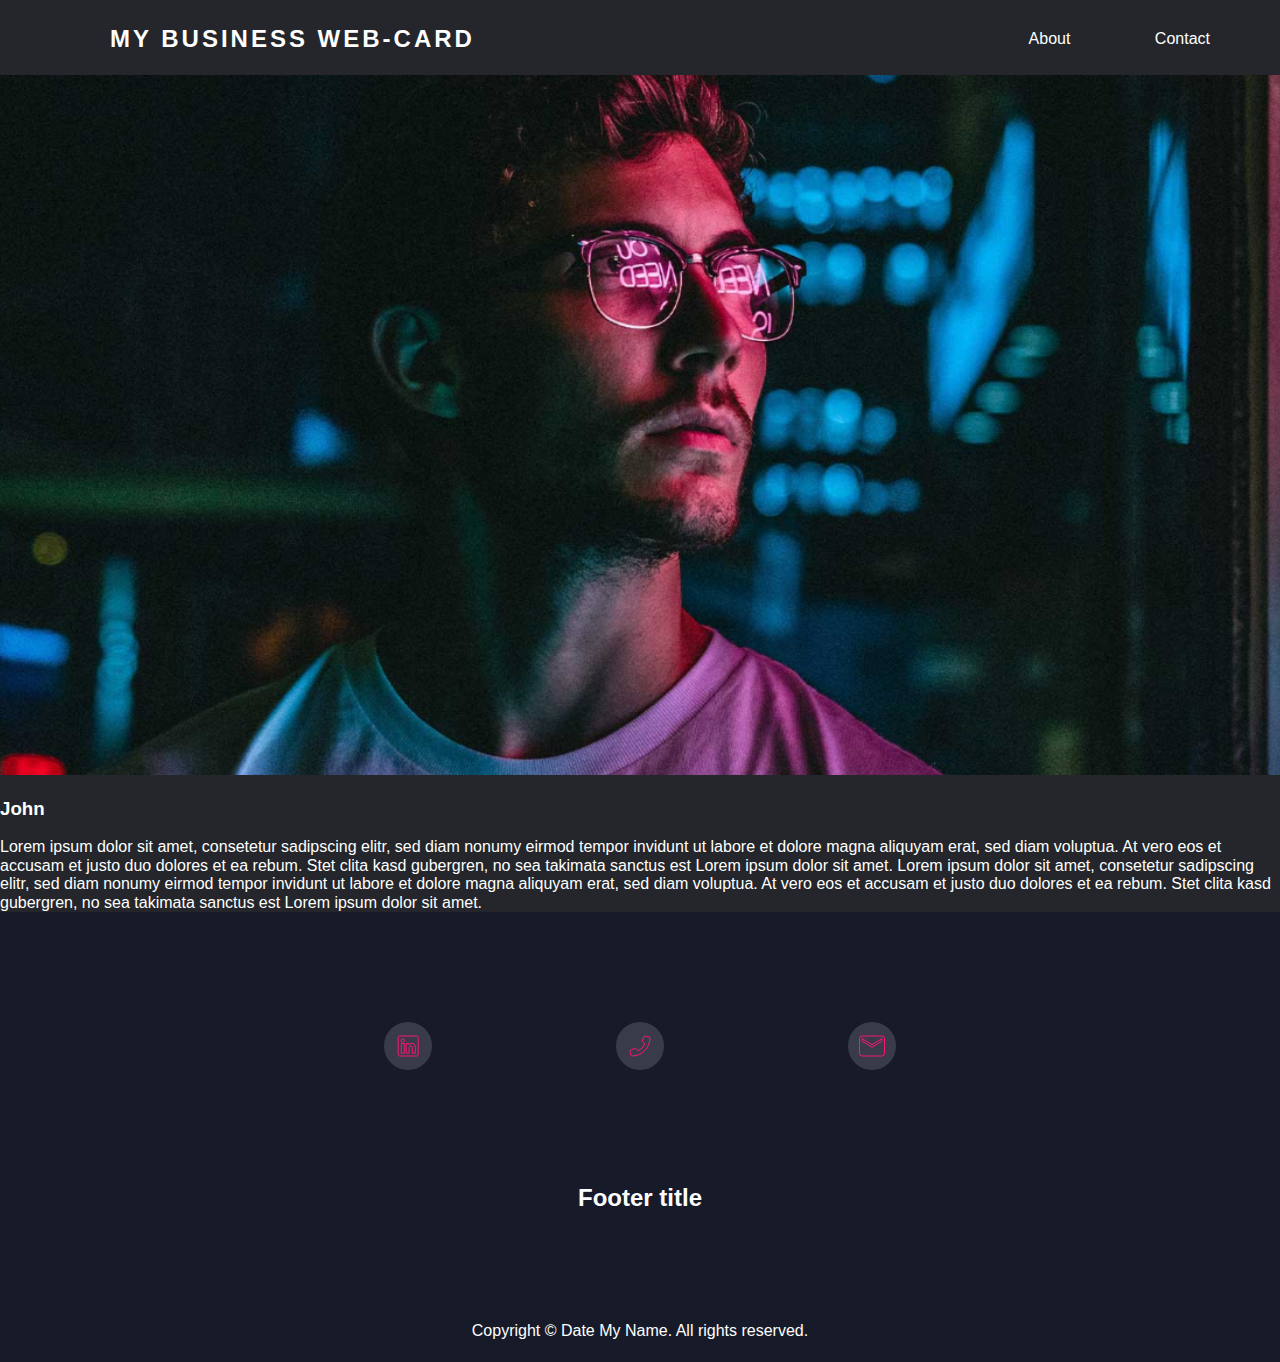
==== aboutme.html @ 8363eae4 "Add some styles and two subpages" ====
<!DOCTYPE html>
<html lang="en">
<head>
    <meta charset="UTF-8">
    <meta http-equiv="X-UA-Compatible" content="IE=edge">
    <meta name="viewport" content="width=device-width, initial-scale=1.0">
    <title>My first business card</title>
    <link href="normalize.css" rel="stylesheet" type="text/css"/>
    <link href="style.css" rel="stylesheet" type="text/css"/>
    <script type="text/javascript" src="opening.js"></script>
</head>
<body>

    <header class="header">
        <div class="header__tabs">
            <h2 class="header__title"><a href="index.html">My business web-card</a></h2>
            <ul class="header__list">
                <li class="header__item"><a href="aboutme.html">About</a></li>
                <li class="header__item"><a href="#">Contact</a></li>
            </ul>
        </div>
        <img class="header__image" src="img/Background_Image.png" alt="Photography of me"/>
    </header>

    <main class="main-content">
        <section class="about-content">
            <h3 class="about-content__name">John </h3>
            <article class="about-content__text">Lorem ipsum dolor sit amet, consetetur sadipscing elitr, sed diam nonumy eirmod tempor 
                invidunt ut labore et dolore magna aliquyam erat, sed diam voluptua. At vero eos et 
                accusam et justo duo dolores et ea rebum. Stet clita kasd gubergren, no sea takimata 
                sanctus est Lorem ipsum dolor sit amet. Lorem ipsum dolor sit amet, consetetur sadipscing 
                elitr, sed diam nonumy eirmod tempor invidunt ut labore et dolore magna aliquyam erat, 
                sed diam voluptua. At vero eos et accusam et justo duo dolores et ea rebum. Stet clita kasd 
                gubergren, no sea takimata sanctus est Lorem ipsum dolor sit amet.
            </article>
    </main>

    <footer class="bottom__content">
        <ul class="bottom__list">
            <li class="bottom__item">
                <svg id="Linkedin_Icon" data-name="Linkedin Icon " xmlns="http://www.w3.org/2000/svg" width="48" height="48" viewBox="0 0 48 48">
                    <rect id="Background_Area" data-name="Background Area" class="cls-1" width="48" height="48" rx="24"/>
                    <path id="Icon_awesome-linkedin" data-name="Icon awesome-linkedin" class="cls-2" d="M18.571,2.25H1.424A1.435,1.435,0,0,0,0,3.692V20.808A1.435,1.435,0,0,0,1.424,22.25H18.571A1.439,1.439,0,0,0,20,20.808V3.692A1.439,1.439,0,0,0,18.571,2.25ZM6.045,19.393H3.08V9.848H6.049v9.545ZM4.563,8.545A1.719,1.719,0,1,1,6.281,6.826,1.719,1.719,0,0,1,4.563,8.545ZM17.156,19.393H14.192V14.75c0-1.107-.022-2.531-1.54-2.531-1.545,0-1.781,1.205-1.781,2.451v4.723H7.906V9.848H10.75v1.3h.04A3.122,3.122,0,0,1,13.6,9.612c3,0,3.558,1.978,3.558,4.549Z" transform="translate(14.193 11.75)"/>
                </svg>
            </li>
            <li class="bottom__item">
                <svg id="Phone_Icon" data-name="Phone Icon" xmlns="http://www.w3.org/2000/svg" width="48" height="48" viewBox="0 0 48 48">
                    <rect id="Background_Area" data-name="Background Area" class="cls-1" width="48" height="48" rx="24"/>
                    <path id="Icon_awesome-phone" data-name="Icon awesome-phone" class="cls-2" d="M19.273.961,15.21.023a.944.944,0,0,0-1.074.543L12.261,4.941a.935.935,0,0,0,.27,1.094L14.9,7.972a14.477,14.477,0,0,1-6.922,6.922L6.039,12.527a.936.936,0,0,0-1.094-.27L.57,14.132A.949.949,0,0,0,.023,15.21l.937,4.062A.937.937,0,0,0,1.875,20,18.123,18.123,0,0,0,20,1.875.936.936,0,0,0,19.273.961Z" transform="translate(14.001 14.001)"/>
                </svg>
            </li>
            <li class="bottom__item">
                <svg id="Email_Icon" data-name="Email Icon" xmlns="http://www.w3.org/2000/svg" width="48" height="48" viewBox="0 0 48 48">
                    <rect id="Background_Area" data-name="Background Area" class="cls-1" width="48" height="48" rx="24"/>
                    <path id="Icon_material-email" data-name="Icon material-email" class="cls-2" d="M25.5,6H5.5A2.5,2.5,0,0,0,3.013,8.5L3,23.5A2.507,2.507,0,0,0,5.5,26h20A2.507,2.507,0,0,0,28,23.5V8.5A2.507,2.507,0,0,0,25.5,6Zm0,5-10,6.25L5.5,11V8.5l10,6.25,10-6.25Z" transform="translate(8.5 8)"/>
                </svg>
            </li>
        </ul>
        <h4 class="bottom__title">Footer title</h4>
        <p class="bottom__text">Copyright © Date My Name. All rights reserved.</p>
    </footer>

</body>
</html>
---- style.css ----
html {
    box-sizing: border-box;
    font-family: Noto Sans, sans-serif;
    font-size: 16px;
}
*, *:before, *:after {
	box-sizing: inherit;
}
body {
    background: #24262B;
    margin: 0 auto;
}
a {
    color: #FFF;
    text-decoration: none;
    padding: 10px;
    border-radius: 10px;
}

/* HEADER AND MY HERO PHOTO */

.header {
    margin: 0 auto;
    width: 100%;
    background: #24262B;
}
.header__tabs {
    margin: 0 auto;
    width: 100%;
    height: 75px;
    display: flex;
    justify-content: space-between;
}
.header__title {
    margin: 0;
    color: #FFF;
    padding-top: 25px;
    padding-left: 100px;
    text-transform: uppercase;
    letter-spacing: 3px;
}
.header__list {
    margin: 0;
    list-style-type: none;
    color: #fff;
    padding-top: 30px;
}
.header__item {
    margin: 0;
    display: inline;
    padding-right: 60px;
}
.header__item a:hover {
    color: #171B29;
    background-color: #FC0441;
    transition: 0.5s;
}
.header__image {
    margin: 0 auto;
    width: 100%;
    height: 700px;
    object-fit: cover;
    object-position: center;
}

/* MAIN CONTENT */

.main-content {
    margin: 0 auto;
    padding: 0;
    color: #FFF;
}
.articles-content {
    width: 720px;
    margin: 0 auto;
}
.articles-content__title {
    font-size: 40px;
    margin: 0;
    padding-top: 85px;
    letter-spacing: 2px;
}
.articles-content__position {
    margin: 0;
    padding: 40px 0;
    letter-spacing: 5px;
}
.articles-content__paragraph {
    color: #9DA1B2;
    padding-bottom: 50px;
    line-height: 26px;
}
.comments {
    width: 100%;
    height: 300px;
    background-color: #FC0441;
    background-image: linear-gradient(to right, #FC0441 , #F62DA8);
    display: flex;
    margin-top: 200px;
}
.comments__quotations {
    font-size: 24px;
    padding-top: 100px;
    margin: 0 auto;
    width: 250px;
}

/* FOOTER CONTENT */

.bottom__content {
    color: #FFF;
    height: 450px;
    margin: 0 auto;
    background: #171B29;
}
.bottom__title {
    text-align: center;
    font-size: 24px;
    margin: 0 auto;
    padding-bottom: 110px;
}
.bottom__list {
    margin: 0 auto;
    padding: 110px 0;
    text-align: center;
}
.bottom__item {
    display: inline;
    padding: 0 90px;
}
.bottom__text {
    text-align: center;
    margin: 0 auto;
}
.cls-1 {
    fill: rgba(255,255,255,0.15);
}
.cls-2 {
    fill: none;
    stroke: #fa1772;
}

/*About-me styles*/



/*Contact-styles*/



/*Media queries*/
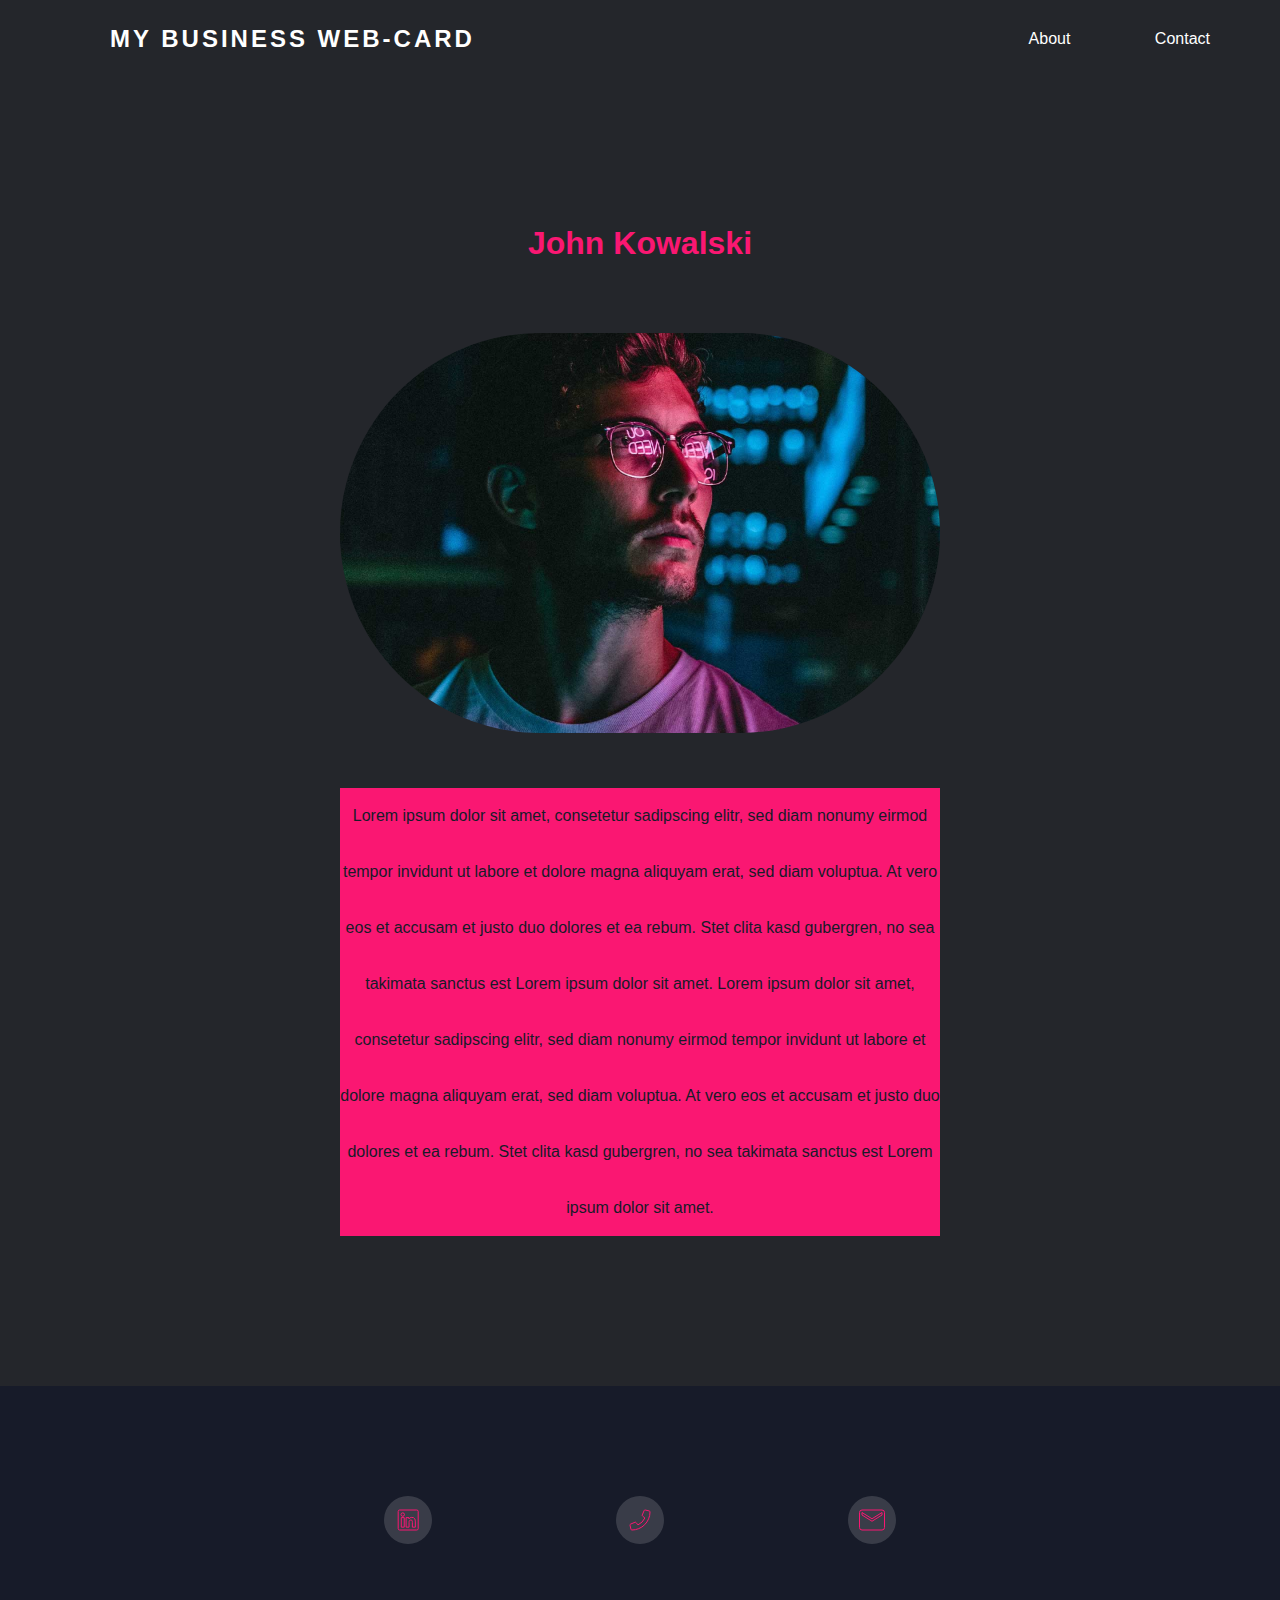
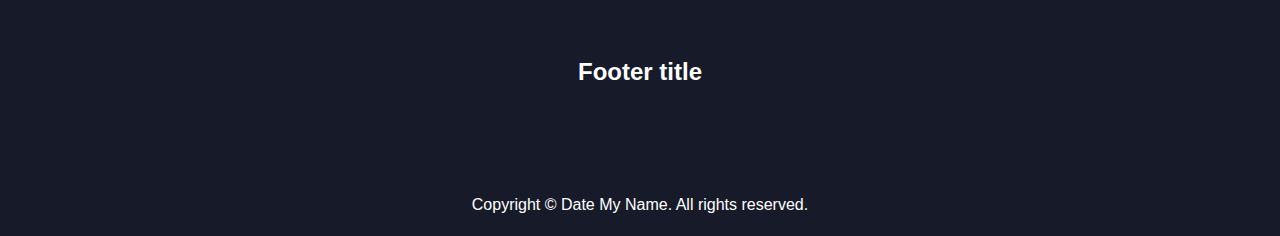
==== commit 11c34770: "Add styles to aboutme page" ====
--- a/aboutme.html
+++ b/aboutme.html
@@ -19,12 +19,12 @@
                 <li class="header__item"><a href="#">Contact</a></li>
             </ul>
         </div>
-        <img class="header__image" src="img/Background_Image.png" alt="Photography of me"/>
     </header>
 
     <main class="main-content">
         <section class="about-content">
-            <h3 class="about-content__name">John </h3>
+            <h1 class="about-content__name">John Kowalski</h1>
+            <img class="about-content__image" src="img/Background_Image.png" alt="Photography of me"/>
             <article class="about-content__text">Lorem ipsum dolor sit amet, consetetur sadipscing elitr, sed diam nonumy eirmod tempor 
                 invidunt ut labore et dolore magna aliquyam erat, sed diam voluptua. At vero eos et 
                 accusam et justo duo dolores et ea rebum. Stet clita kasd gubergren, no sea takimata 
--- a/style.css
+++ b/style.css
@@ -142,7 +142,27 @@
 
 /*About-me styles*/
 
-
+.about-content {
+    width: 600px;
+    margin: 150px auto;
+    padding: 0;
+    text-align: center;
+}
+.about-content__name {
+    color: #fa1772;
+}
+.about-content__text {
+    color: #171B29;
+    background-color: #fa1772;
+    line-height: 3.5rem;
+}
+.about-content__image {
+    margin: 50px 0;
+    width: 100%;
+    height: 400px;
+    object-fit: cover;
+    border-radius: 200px;
+}
 
 /*Contact-styles*/
 
